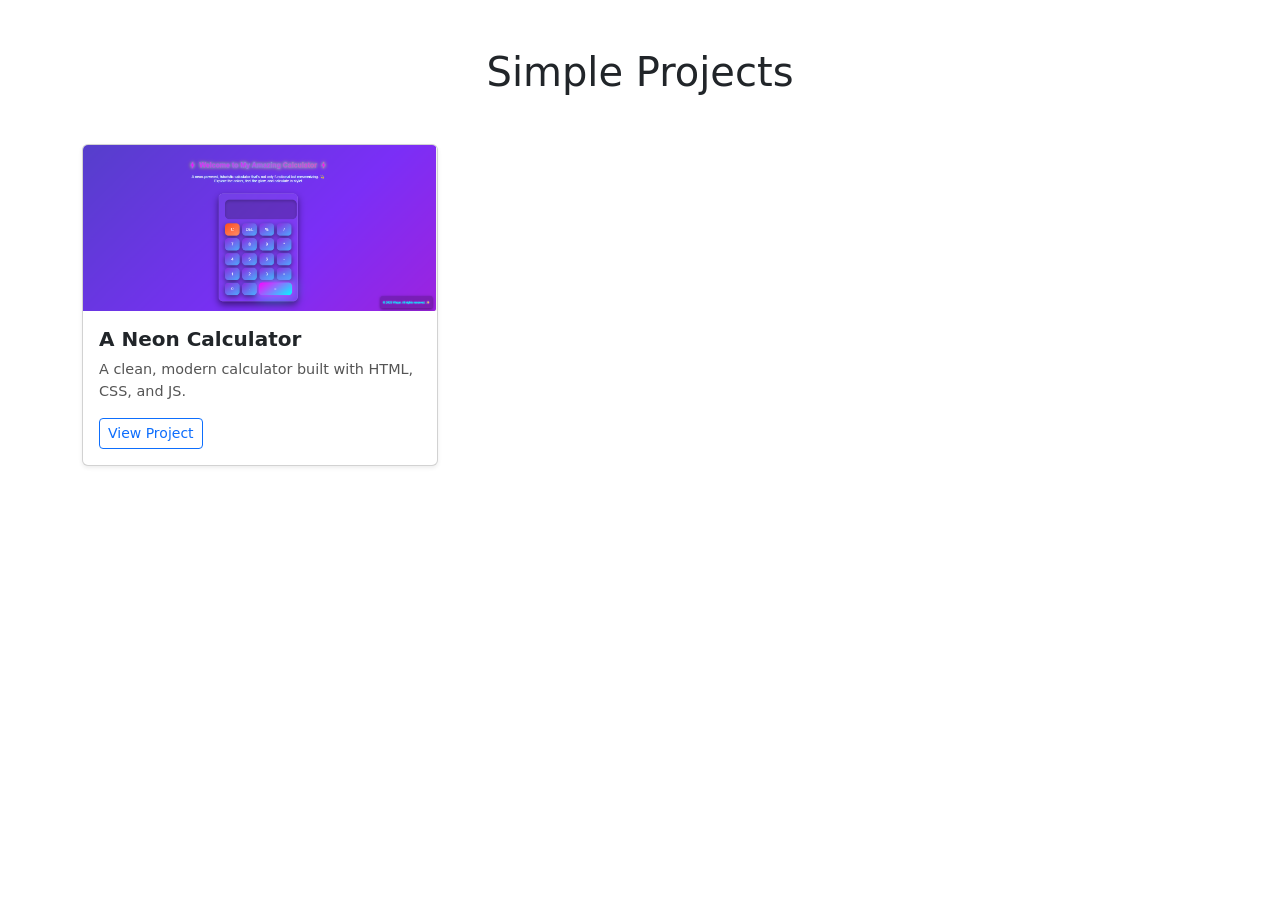
==== categories_simple.html @ 4b2a245b "updated code" ====
<!DOCTYPE html>
<html lang="en">
<head>
  <meta charset="UTF-8">
  <meta name="viewport" content="width=device-width, initial-scale=1.0">
  <title>Simple Projects</title>
  <link rel="stylesheet" href="categories_simple.css">
  <link href="https://cdn.jsdelivr.net/npm/bootstrap@5.3.2/dist/css/bootstrap.min.css" rel="stylesheet">
</head>
<body>

<div class="container my-5">
  <h1 class="text-center mb-5">Simple Projects</h1>
  
  <div class="row g-4">

    <!-- Neon Calculator -->
    <div class="col-md-4 project-card">
      <div class="card h-100 shadow-sm">
        <img src="./assets/calculator.png" class="card-img-top" alt="Neon Calculator Project">
        <div class="card-body">
          <h5 class="card-title">A Neon Calculator</h5>
          <p class="card-text">A clean, modern calculator built with HTML, CSS, and JS.</p>
          <a href="https://waqar-5.github.io/Simple-Calculator-Using--JS-HTML-CSS/" class="btn btn-outline-primary btn-sm" target="_blank">View Project</a>
        </div>
      </div>
    </div>

    <!-- Add other simple projects below in same format -->
    <!-- Example placeholder -->
    <!--
    <div class="col-md-4 project-card">
      <div class="card h-100 shadow-sm">
        <img src="./assets/project-image.png" class="card-img-top" alt="Project Name">
        <div class="card-body">
          <h5 class="card-title">Project Name</h5>
          <p class="card-text">Project description...</p>
          <a href="PROJECT_LINK" class="btn btn-outline-primary btn-sm" target="_blank">View Project</a>
        </div>
      </div>
    </div>
    -->

  </div>
</div>

<script src="categories_simple.js"></script>
</body>
</html>
---- categories_simple.css ----
body {
  background-color: #f9f9f9;
  font-family: 'Segoe UI', sans-serif;
}

h1 {
  color: #0d6efd;
}

.project-card .card {
  transition: transform 0.3s ease, box-shadow 0.3s ease;
}

.project-card .card:hover {
  transform: translateY(-5px);
  box-shadow: 0 10px 20px rgba(0,0,0,0.15);
}

.card-title {
  font-weight: 600;
}

.card-text {
  font-size: 0.9rem;
  color: #555;
}

.btn-outline-primary {
  font-size: 0.8rem;
}
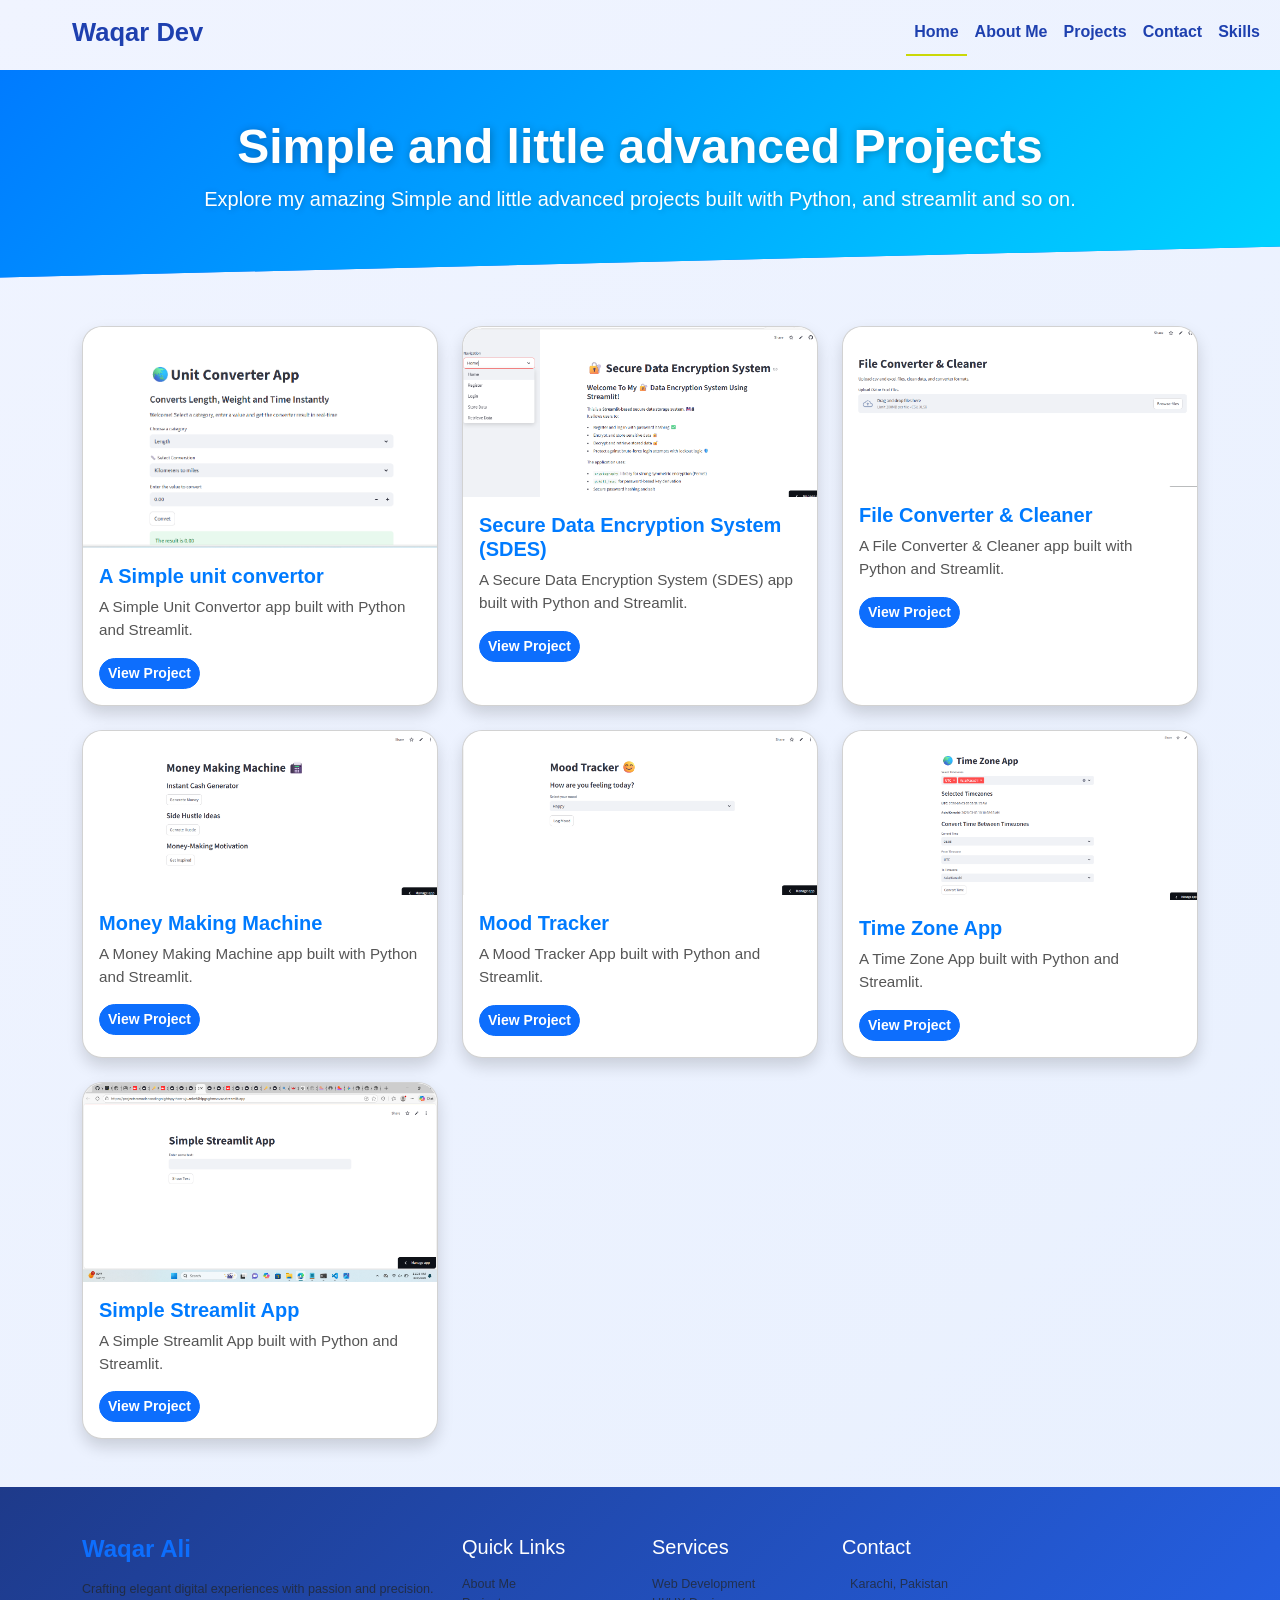
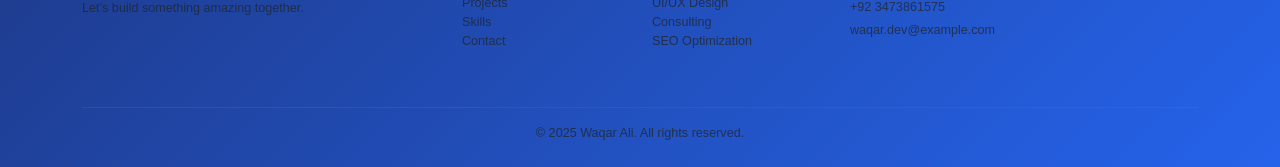
==== commit 2933df92: "updated again keep working" ====
--- a/categories_simple.html
+++ b/categories_simple.html
@@ -3,47 +3,217 @@
 <head>
   <meta charset="UTF-8">
   <meta name="viewport" content="width=device-width, initial-scale=1.0">
-  <title>Simple Projects</title>
-  <link rel="stylesheet" href="categories_simple.css">
+  <title>All Simple with both little advanced Projects</title>
+  
+  <!-- Bootstrap CSS -->
   <link href="https://cdn.jsdelivr.net/npm/bootstrap@5.3.2/dist/css/bootstrap.min.css" rel="stylesheet">
+  
+  <!-- Custom CSS -->
+  <link rel="stylesheet" href="./categories_simple.css">
 </head>
 <body>
 
-<div class="container my-5">
-  <h1 class="text-center mb-5">Simple Projects</h1>
-  
-  <div class="row g-4">
-
-    <!-- Neon Calculator -->
-    <div class="col-md-4 project-card">
-      <div class="card h-100 shadow-sm">
-        <img src="./assets/calculator.png" class="card-img-top" alt="Neon Calculator Project">
-        <div class="card-body">
-          <h5 class="card-title">A Neon Calculator</h5>
-          <p class="card-text">A clean, modern calculator built with HTML, CSS, and JS.</p>
-          <a href="https://waqar-5.github.io/Simple-Calculator-Using--JS-HTML-CSS/" class="btn btn-outline-primary btn-sm" target="_blank">View Project</a>
-        </div>
+
+    <!-- Navbar -->
+<div class="mynav">
+  <nav class="navbar navbar-expand-lg navbar-light mynav fixed-top">
+    <div class="container-fluid">
+      <a class="navbar-brand" href="#">
+        <img src="https://th.bing.com/th/id/OIP.FIb-C6-HZWHwNgr4pGVYKgHaE8?rs=1&pid=ImgDetMain" width="30px" alt=""/>
+        Waqar Dev
+      </a>
+      <button class="navbar-toggler" type="button" data-bs-toggle="collapse" data-bs-target="#navbarSupportedContent"
+        aria-controls="navbarSupportedContent" aria-expanded="false" aria-label="Toggle navigation">
+        <span class="navbar-toggler-icon"></span>
+      </button>
+      <div class="collapse navbar-collapse" id="navbarSupportedContent">
+        <ul class="navbar-nav ms-auto mb-2 mb-lg-0">
+          <li class="nav-item"><a class="nav-link active" aria-current="page" href="../index.html">Home</a></li>
+          <li class="nav-item"><a class="nav-link" href="#about">About Me</a></li>
+          <li class="nav-item"><a class="nav-link" href="#projects">Projects</a></li>
+          <li class="nav-item"><a class="nav-link" href="#contact">Contact</a></li>
+          <li class="nav-item"><a class="nav-link" href="#skills">Skills</a></li>
+        </ul>
       </div>
     </div>
-
-    <!-- Add other simple projects below in same format -->
-    <!-- Example placeholder -->
-    <!--
-    <div class="col-md-4 project-card">
-      <div class="card h-100 shadow-sm">
-        <img src="./assets/project-image.png" class="card-img-top" alt="Project Name">
-        <div class="card-body">
-          <h5 class="card-title">Project Name</h5>
-          <p class="card-text">Project description...</p>
-          <a href="PROJECT_LINK" class="btn btn-outline-primary btn-sm" target="_blank">View Project</a>
-        </div>
+  </nav>
+</div>
+
+
+
+
+<!-- Header -->
+<header class="py-5 text-center bg-primary text-white">
+  <h1 class="display-5 fw-bold">Simple and little advanced Projects</h1>
+  <p class="lead">Explore my amazing Simple and little advanced projects built with Python, and streamlit and so on.</p>
+</header>
+
+
+<!-- Projects Section -->
+<section id="projects" class="py-5">
+  <div class="container">
+    <div class="row row-cols-1 row-cols-md-2 row-cols-lg-3 g-4">
+
+      <!-- Unit Convertor App -->
+      <div class="col project-card">
+        <div class="card h-100 shadow project-hover">
+          <img src="./assets/unitconvertor.png" class="card-img-top" alt="Simple Unit Convertor Project">
+          <div class="card-body">
+            <h5 class="card-title">A Simple unit convertor</h5>
+            <p class="card-text">A Simple Unit Convertor app built with Python and Streamlit.</p>
+            <a href="https://fileconvertapp-khmdn3rnyy97xyvqxsb4qx.streamlit.app/" class="btn btn-primary btn-sm" target="_blank">View Project</a>
+          </div>
+        </div>
+      </div>
+
+
+          <!--  
+       Secure Data Encryption System (SDES) App -->
+      <div class="col project-card">
+        <div class="card h-100 shadow project-hover">
+          <img src="/assets/SDES.png" class="card-img-top" alt="Secure Data Encryption System (SDES) Project">
+          <div class="card-body">
+            <h5 class="card-title">Secure Data Encryption System (SDES)</h5>
+            <p class="card-text">A Secure Data Encryption System (SDES) app built with Python and Streamlit.</p>
+            <a href="https://assignment-05-8gpbgzbhkevpddgirektyk.streamlit.app/" class="btn btn-primary btn-sm" target="_blank">View Project</a>
+          </div>
+        </div>
+      </div>
+    
+
+
+          <!-- File Converter & Cleaner -->
+      <div class="col project-card">
+        <div class="card h-100 shadow project-hover">
+          <img src="/assets/fileconvertor.png" class="card-img-top" alt="File Converter & Cleaner Project">
+          <div class="card-body">
+            <h5 class="card-title">File Converter & Cleaner</h5>
+            <p class="card-text">A File Converter & Cleaner app built with Python and Streamlit.</p>
+            <a href="https://assign-1-file-converter-app.streamlit.app/" class="btn btn-primary btn-sm" target="_blank">View Project</a>
+          </div>
+        </div>
+      </div>
+
+      <!-- Money Making Machine -->
+      <div class="col project-card">
+        <div class="card h-100 shadow project-hover">
+          <img src="/assets/machine.png" class="card-img-top" alt="Money Making Machine Project">
+          <div class="card-body">
+            <h5 class="card-title">Money Making Machine</h5>
+            <p class="card-text">A Money Making Machine app built with Python and Streamlit.</p>
+            <a href="https://money-making-machine-project-5.streamlit.app/" class="btn btn-primary btn-sm" target="_blank">View Project</a>
+          </div>
+        </div>
+      </div>
+
+      
+      <!-- Mood Tracker -->
+      <div class="col project-card">
+        <div class="card h-100 shadow project-hover">
+          <img src="/assets/moodtracker.png" class="card-img-top" alt="Mood Tracker Project">
+          <div class="card-body">
+            <h5 class="card-title">Mood Tracker</h5>
+            <p class="card-text">A Mood Tracker App built with Python and Streamlit.</p>
+            <a href="https://mood-tracker-7.streamlit.app/" class="btn btn-primary btn-sm" target="_blank">View Project</a>
+          </div>
+        </div>
+      </div>
+
+
+      <!-- 🌏 Time Zone App -->
+      <div class="col project-card">
+        <div class="card h-100 shadow project-hover">
+          <img src="/assets/timezoneapp.png" class="card-img-top" alt="Time Zone App Project">
+          <div class="card-body">
+            <h5 class="card-title">Time Zone App</h5>
+            <p class="card-text">A Time Zone App built with Python and Streamlit.</p>
+            <a href="https://time-zone-app-project-6.streamlit.app/" class="btn btn-primary btn-sm" target="_blank">View Project</a>
+          </div>
+        </div>
+      </div>
+
+      
+     <!-- Simple Streamlit App -->
+      <div class="col project-card">
+        <div class="card h-100 shadow project-hover">
+          <img src="/assets/simplestreamlit.png" class="card-img-top" alt="Simple Streamlit App Project">
+          <div class="card-body">
+            <h5 class="card-title">Simple Streamlit App</h5>
+            <p class="card-text">A Simple Streamlit App built with Python and Streamlit.</p>
+            <a href="https://projectsramadancodingnightspython-ujuankef4hlpgsghmsovxz.streamlit.app/" class="btn btn-primary btn-sm" target="_blank">View Project</a>
+          </div>
+        </div>
+      </div>
+
+</section>
+
+
+
+<!-- Footer -->
+<footer class="bg-dark text-light pt-5 pb-4">
+  <div class="container">
+    <div class="row">
+      <!-- About / Logo -->
+      <div class="col-md-4 mb-4">
+        <h4 class="mb-3 text-primary fw-bold">Waqar Ali</h4>
+        <p class="small text-muted">
+          Crafting elegant digital experiences with passion and precision. Let’s build something amazing together.
+        </p>
+        <div>
+          <a href="https://www.linkedin.com/in/waqar-ali-997b962b5/" target="_blank" class="text-light me-3 fs-5">
+            <i class="fab fa-linkedin"></i>
+          </a>
+          <a href="https://github.com/Waqar-5" target="_blank" class="text-light me-3 fs-5">
+            <i class="fab fa-github"></i>
+          </a>
+          <a href="mailto:wa5134810@gmail.com" class="text-light fs-5">
+            <i class="fas fa-envelope me-2"></i> 
+          </a>
+        </div>
+      </div>
+
+      <!-- Quick Links -->
+      <div class="col-md-2 mb-4">
+        <h5 class="text-white mb-3">Quick Links</h5>
+        <ul class="list-unstyled small">
+          <li><a href="#about" class="text-muted text-decoration-none">About Me</a></li>
+          <li><a href="#projects" class="text-muted text-decoration-none">Projects</a></li>
+          <li><a href="#skills" class="text-muted text-decoration-none">Skills</a></li>
+          <li><a href="#contact" class="text-muted text-decoration-none">Contact</a></li>
+        </ul>
+      </div>
+
+      <!-- Services -->
+      <div class="col-md-2 mb-4">
+        <h5 class="text-white mb-3">Services</h5>
+        <ul class="list-unstyled small">
+          <li><a href="#" class="text-muted text-decoration-none">Web Development</a></li>
+          <li><a href="#" class="text-muted text-decoration-none">UI/UX Design</a></li>
+          <li><a href="#" class="text-muted text-decoration-none">Consulting</a></li>
+          <li><a href="#" class="text-muted text-decoration-none">SEO Optimization</a></li>
+        </ul>
+      </div>
+
+      <!-- Contact -->
+      <div class="col-md-4 mb-4">
+        <h5 class="text-white mb-3">Contact</h5>
+        <p class="small text-muted mb-1"><i class="fas fa-map-marker-alt me-2"></i> Karachi, Pakistan</p>
+        <p class="small text-muted mb-1"><i class="fas fa-phone me-2"></i> +92 3473861575</p>
+        <p class="small text-muted"><i class="fas fa-envelope me-2"></i> waqar.dev@example.com</p>
       </div>
     </div>
-    -->
-
+
+    <hr class="border-secondary" />
+
+    <div class="text-center small text-muted">
+      &copy; 2025 Waqar Ali. All rights reserved.
+    </div>
   </div>
-</div>
-
+</footer>
+
+
+<!-- Scripts -->
 <script src="categories_simple.js"></script>
+<script src="https://cdn.jsdelivr.net/npm/bootstrap@5.3.2/dist/js/bootstrap.bundle.min.js"></script>
 </body>
 </html>
--- a/categories_simple.css
+++ b/categories_simple.css
@@ -1,4 +1,4 @@
-body {
+/* body {
   background-color: #f9f9f9;
   font-family: 'Segoe UI', sans-serif;
 }
@@ -27,4 +27,369 @@
 
 .btn-outline-primary {
   font-size: 0.8rem;
-}
+} */
+
+
+
+/* General Body & Font */
+body {
+  font-family: 'Segoe UI', sans-serif;
+  background: #f0f4f8;
+  margin: 0;
+  padding: 0;
+  overflow-x: hidden;
+}
+
+/* Header */
+header {
+  background: linear-gradient(135deg, #007bff, #00d4ff);
+  color: white;
+  text-align: center;
+  padding: 80px 20px;
+  clip-path: polygon(0 0, 100% 0, 100% 85%, 0 100%);
+  position: relative;
+  overflow: hidden;
+}
+
+header h1 {
+  font-size: 3rem;
+  font-weight: 800;
+  text-shadow: 1px 1px 8px rgba(0, 0, 0, 0.3);
+  margin-bottom: 0.5rem;
+  animation: fadeInDown 1s ease forwards;
+}
+
+header p {
+  font-size: 1.25rem;
+  text-shadow: 1px 1px 6px rgba(0,0,0,0.2);
+  animation: fadeInUp 1s ease forwards;
+}
+
+/* Animations for Header */
+@keyframes fadeInDown {
+  0% {opacity: 0; transform: translateY(-30px);}
+  100% {opacity: 1; transform: translateY(0);}
+}
+@keyframes fadeInUp {
+  0% {opacity: 0; transform: translateY(30px);}
+  100% {opacity: 1; transform: translateY(0);}
+}
+
+/* Project Card Grid */
+.project-card {
+  perspective: 1000px; /* Projection effect */
+}
+
+.project-card .card {
+  border-radius: 20px;
+  transition: transform 0.5s ease, box-shadow 0.5s ease, background 0.5s ease;
+  overflow: hidden;
+  transform-style: preserve-3d;
+  position: relative;
+  background: white;
+}
+
+/* Projectional Hover */
+.project-card .card:hover {
+  transform: rotateY(5deg) rotateX(5deg) translateY(-15px) scale(1.05);
+  box-shadow: 0 25px 50px rgba(0,0,0,0.35);
+}
+
+/* Smooth Image Overlay Animation */
+.project-card .card img {
+  transition: transform 0.5s ease, filter 0.5s ease;
+  border-top-left-radius: 20px;
+  border-top-right-radius: 20px;
+}
+
+.project-card .card:hover img {
+  transform: scale(1.1) rotate(1deg);
+  filter: brightness(1.1) contrast(1.05);
+}
+
+/* Card Content Animation */
+.card-body {
+  transition: transform 0.5s ease, opacity 0.5s ease;
+  z-index: 1;
+}
+
+.project-card .card:hover .card-body {
+  transform: translateY(-10px);
+}
+
+/* Titles and Text */
+.card-title {
+  font-weight: 700;
+  color: #007bff;
+  font-size: 1.25rem;
+  transition: color 0.3s ease;
+}
+
+.project-card .card:hover .card-title {
+  color: #ff6a00;
+}
+
+.card-text {
+  color: #555;
+  line-height: 1.5;
+  font-size: 0.95rem;
+  transition: color 0.3s ease;
+}
+
+.project-card .card:hover .card-text {
+  color: #222;
+}
+
+/* Buttons */
+.btn-primary {
+  border-radius: 25px;
+  transition: all 0.4s ease;
+  font-weight: 600;
+}
+
+.btn-primary:hover {
+  background: linear-gradient(135deg, #ff6a00, #ee0979);
+  border-color: transparent;
+  color: #fff;
+  transform: scale(1.05);
+}
+
+/* Special Backgrounds */
+.bloktopia-img {
+  background: #000;
+  padding: 20px;
+  border-radius: 20px 20px 0 0;
+}
+
+.noon-img {
+  background: #fcd900;
+  padding: 20px;
+  border-radius: 20px 20px 0 0;
+}
+
+/* Fade-in Animation for Cards */
+.project-card {
+  opacity: 0;
+  transform: translateY(50px);
+  animation: fadeInCard 0.8s forwards;
+}
+
+.project-card:nth-child(1) {animation-delay: 0.1s;}
+.project-card:nth-child(2) {animation-delay: 0.2s;}
+.project-card:nth-child(3) {animation-delay: 0.3s;}
+.project-card:nth-child(4) {animation-delay: 0.4s;}
+.project-card:nth-child(5) {animation-delay: 0.5s;}
+.project-card:nth-child(6) {animation-delay: 0.6s;}
+.project-card:nth-child(7) {animation-delay: 0.7s;}
+.project-card:nth-child(8) {animation-delay: 0.8s;}
+.project-card:nth-child(9) {animation-delay: 0.9s;}
+.project-card:nth-child(10){animation-delay: 1s;}
+.project-card:nth-child(11){animation-delay: 1.1s;}
+.project-card:nth-child(12){animation-delay: 1.2s;}
+.project-card:nth-child(13){animation-delay: 1.3s;}
+
+@keyframes fadeInCard {
+  0% {opacity: 0; transform: translateY(50px);}
+  100% {opacity: 1; transform: translateY(0);}
+}
+
+/* Responsive tweaks */
+@media(max-width: 768px){
+  header h1 {font-size: 2.2rem;}
+  header p {font-size: 1rem;}
+}
+
+
+
+
+
+
+
+/* =========================
+   Root & Smooth Scroll
+========================= */
+:root {
+  --navbar-height: 70px; 
+}
+
+html { scroll-behavior: smooth; }
+
+body {
+  padding-top: var(--navbar-height);
+  font-family: 'Poppins', sans-serif;
+  background: linear-gradient(135deg, #f0f4ff, #e8f0fe);
+  overflow-x: hidden;
+  margin: 0;
+}
+
+/* =========================
+   Navbar
+========================= */
+.mynav {
+  background-image: url("https://th.bing.com/th/id/OIP.G0M-ojEeyEwbNe6A03GMnwHaEo?w=2560&h=1600&rs=1&pid=ImgDetMain");
+  background-position: center;
+  background-size: cover;
+  background-repeat: no-repeat;
+  backdrop-filter: blur(5px);
+  position: fixed;
+  width: 100%;
+  top: 0;
+  z-index: 999;
+}
+
+.navbar { animation: navbarFadeIn 1s ease forwards; }
+
+@keyframes navbarFadeIn {
+  0% { opacity: 0; transform: translateY(-30px);}
+  100% { opacity: 1; transform: translateY(0);}
+}
+
+.navbar-brand {
+  font-size: 1.6rem;
+  font-weight: 700;
+  color: #1E40AF !important;
+  display: flex;
+  align-items: center;
+  transition: all 0.4s ease;
+}
+
+.navbar-brand:hover {
+  color: #5b8bce !important;
+  text-shadow: 0 0 12px #1E40AF;
+  transform: scale(1.08) translateY(-3px);
+}
+
+.navbar-brand img {
+  width: 50px;
+  border-radius: 50%;
+  margin-right: 10px;
+  transition: transform 0.4s ease;
+}
+
+.navbar-brand img:hover { transform: scale(1.1) rotate(5deg); }
+
+.navbar .nav-link {
+  position: relative;
+  font-weight: 600;
+  color: #1E40AF !important;
+  transition: all 0.3s ease;
+}
+
+.navbar .nav-link::after {
+  content: "";
+  position: absolute;
+  width: 0%;
+  height: 2px;
+  left: 0;
+  bottom: -4px;
+  background-color: #cad808;
+  transition: width 0.3s ease;
+}
+
+.navbar .nav-link:hover::after,
+.navbar .nav-link.active::after { width: 100%; }
+
+.navbar .nav-link:hover {
+  transform: scale(1.05) translateY(-2px);
+  color: #5b8bce !important;
+}
+
+/* Dropdown fade */
+.dropdown-menu {
+  opacity: 0;
+  transform: translateY(10px);
+  transition: opacity 0.3s ease, transform 0.3s ease;
+  display: block;
+  visibility: hidden;
+  pointer-events: none;
+  margin-top: 0.5rem;
+}
+
+.nav-item.dropdown:hover .dropdown-menu {
+  opacity: 1;
+  transform: translateY(0);
+  visibility: visible;
+  pointer-events: auto;
+}
+
+/* =========================
+   Hero Section
+========================= */
+.hero {
+  height: 100vh;
+  background: url('https://images.unsplash.com/photo-1498050108023-c5249f4df085') no-repeat center/cover;
+  color: #fff;
+  text-shadow: 0 2px 5px rgba(0,0,0,0.4);
+  display: flex;
+  justify-content: center;
+  align-items: center;
+  flex-direction: column;
+  text-align: center;
+}
+
+.hero h1 span, .hero p { animation: glow 2s ease-in-out infinite alternate; }
+
+@keyframes glow {
+  from { text-shadow: 0 0 10px #1E40AF, 0 0 20px #1E40AF; }
+  to { text-shadow: 0 0 20px #64748B, 0 0 30px #64748B; }
+}
+
+/* =========================
+   Project Cards
+========================= */
+.project-card .card {
+  border-radius: 20px;
+  transition: transform 0.3s ease, box-shadow 0.3s ease;
+  overflow: hidden;
+}
+
+.project-card .card:hover {
+  transform: translateY(-10px) scale(1.03);
+  box-shadow: 0 20px 40px rgba(0,0,0,0.25);
+}
+
+/* Card Images special background */
+.bloktopia-img { background: #000; padding: 20px; }
+.noon-img { background: #fcd900; padding: 20px; }
+
+.card-title { font-weight: 700; color: #007bff; }
+.card-text { color: #555; }
+
+.btn-primary {
+  border-radius: 25px;
+  transition: all 0.3s ease;
+}
+
+.btn-primary:hover {
+  background: linear-gradient(135deg, #ff6a00, #ee0979);
+  border-color: transparent;
+  color: #fff;
+}
+
+/* =========================
+   Footer
+========================= */
+footer {
+  background: linear-gradient(135deg, #1E3A8A, #2563EB);
+  color: #f0f0f0;
+  padding: 60px 0 30px 0;
+  font-size: 0.9rem;
+}
+
+footer h4, footer h5 { color: #fff; }
+
+footer p, footer a { color: #d1d5db; transition: all 0.3s ease; }
+footer a:hover { color: #fcd34d; transform: scale(1.05); text-decoration: none; }
+
+footer hr { border-color: rgba(255,255,255,0.2); }
+
+footer .social-icons a {
+  margin-right: 15px;
+  font-size: 1.3rem;
+  transition: transform 0.3s ease, color 0.3s ease;
+}
+
+footer .social-icons a:hover {
+  transform: scale(1.2);
+  color: #fcd34d;
+}
